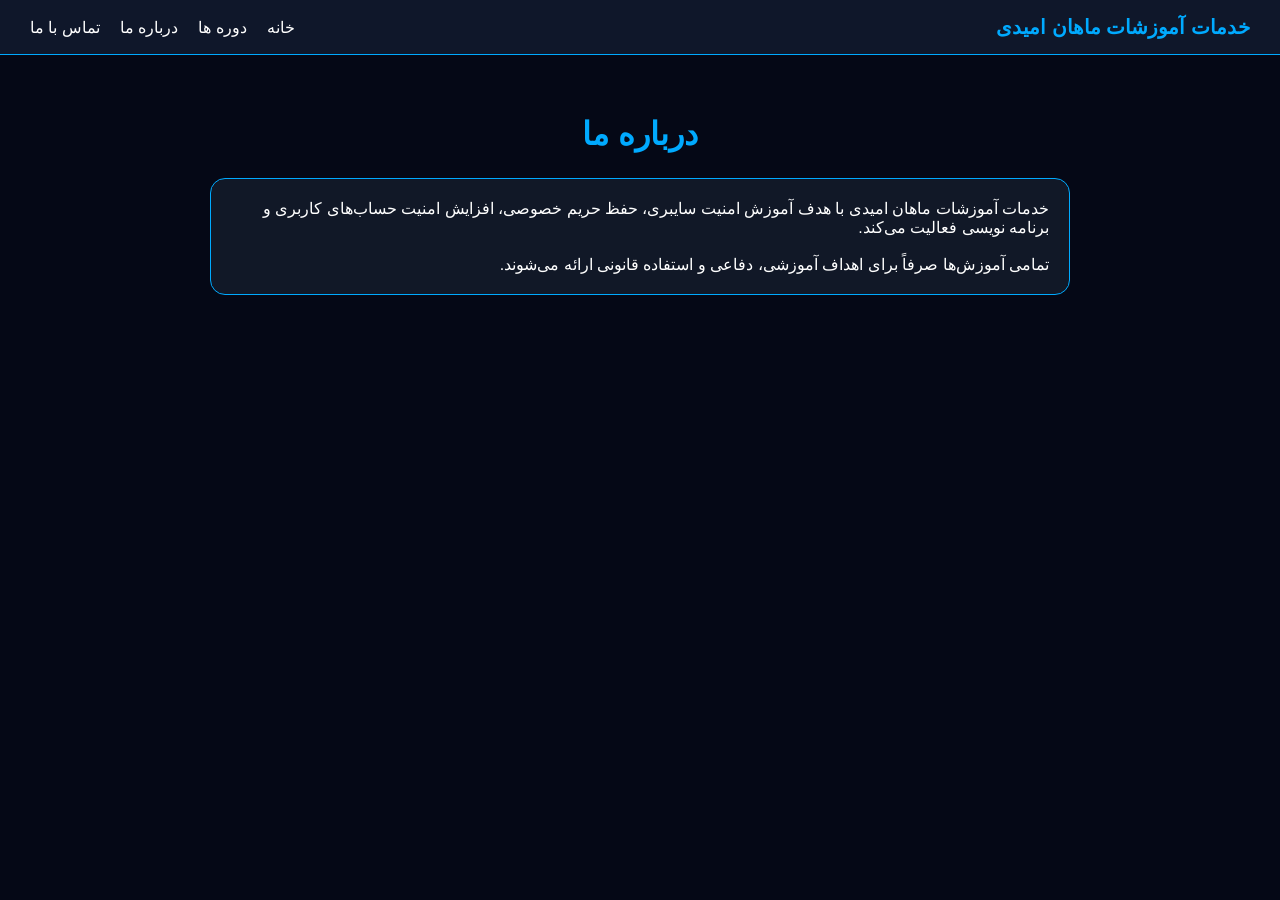
==== about.html @ 38bf7712 "Add files via upload" ====
<!DOCTYPE html>
<html lang="fa" dir="rtl">
<head>
<meta charset="UTF-8">
<meta name="viewport" content="width=device-width, initial-scale=1.0">
<title>درباره ما</title>
<link rel="stylesheet" href="style.css">
</head>

<body>

<nav>
    <div class="logo">خدمات آموزشات ماهان امیدی</div>

    <ul>
        <li><a href="index.html">خانه</a></li>
        <li><a href="courses.html">دوره ها</a></li>
        <li><a href="about.html">درباره ما</a></li>
        <li><a href="contact.html">تماس با ما</a></li>
    </ul>
</nav>

<div class="about-page">

    <h1>درباره ما</h1>

    <div class="about-box">

        <p>
        خدمات آموزشات ماهان امیدی با هدف آموزش
        امنیت سایبری، حفظ حریم خصوصی،
        افزایش امنیت حساب‌های کاربری و
        برنامه نویسی فعالیت می‌کند.
        </p>

        <br>

        <p>
        تمامی آموزش‌ها صرفاً برای اهداف آموزشی،
        دفاعی و استفاده قانونی ارائه می‌شوند.
        </p>

    </div>

</div>

</body>
</html>
---- style.css ----
*{
margin:0;
padding:0;
box-sizing:border-box;
font-family:tahoma,sans-serif;
}

body{
background:#050816;
color:white;
min-height:100vh;
}

nav{
display:flex;
justify-content:space-between;
align-items:center;
padding:15px 30px;
background:#0f172a;
border-bottom:1px solid #00aaff;
}

.logo{
font-size:20px;
font-weight:bold;
color:#00aaff;
}

nav ul{
display:flex;
list-style:none;
gap:20px;
}

nav ul li a{
color:white;
text-decoration:none;
transition:.3s;
}

nav ul li a:hover{
color:#00aaff;
}

.hero{
text-align:center;
padding:100px 20px;
}

.hero h1{
font-size:45px;
margin-bottom:15px;
color:#00aaff;
}

.hero p{
font-size:18px;
color:#cbd5e1;
margin-bottom:30px;
}

.btn{
display:inline-block;
padding:14px 28px;
background:#00aaff;
color:white;
text-decoration:none;
border-radius:12px;
box-shadow:0 0 20px #00aaff;
}

.info{
display:grid;
grid-template-columns:repeat(auto-fit,minmax(250px,1fr));
gap:20px;
padding:30px;
}

.card{
background:#111827;
padding:25px;
border-radius:15px;
border:1px solid #1e40af;
}

.card h2{
margin-bottom:10px;
color:#00aaff;
}

.page-title{
text-align:center;
margin:30px 0;
color:#00aaff;
}

.grid{
width:90%;
margin:auto;
display:grid;
grid-template-columns:repeat(3,1fr);
gap:15px;
}

.course-btn{
background:#111827;
border:1px solid #00aaff;
color:white;
padding:18px;
border-radius:15px;
font-size:15px;
cursor:pointer;
transition:.3s;
}

.course-btn:hover{
background:#00aaff;
transform:translateY(-3px);
box-shadow:0 0 20px #00aaff;
}

#result{
width:90%;
margin:25px auto;
}

.result-box{
background:#111827;
padding:25px;
border-radius:15px;
border:1px solid #00aaff;
text-align:center;
}

.result-box h2{
color:#00aaff;
margin-bottom:15px;
}

.pay-btn{
display:inline-block;
margin-top:15px;
padding:12px 25px;
background:#00aaff;
color:white;
text-decoration:none;
border-radius:10px;
}

.payment-container{
max-width:700px;
margin:40px auto;
padding:20px;
}

.card-box{
background:#111827;
padding:25px;
border-radius:15px;
text-align:center;
border:1px solid #00aaff;
}

.card-number{
font-size:24px;
margin:15px 0;
color:#00aaff;
font-weight:bold;
}

.copy-btn,
.done-btn{
padding:12px 20px;
border:none;
border-radius:10px;
cursor:pointer;
margin:10px 5px;
}

.copy-btn{
background:#2563eb;
color:white;
}

.done-btn{
background:#00aaff;
color:white;
}

.success-box{
margin-top:20px;
background:#0f172a;
padding:20px;
border-radius:12px;
border:1px solid #00aaff;
text-align:center;
}

.contact-page,
.about-page{
max-width:900px;
margin:40px auto;
padding:20px;
}

.contact-page h1,
.about-page h1{
text-align:center;
margin-bottom:25px;
color:#00aaff;
}

.contact-card,
.about-box{
background:#111827;
padding:20px;
border-radius:15px;
margin-bottom:15px;
border:1px solid #00aaff;
}

footer{
margin-top:50px;
padding:20px;
text-align:center;
background:#0f172a;
border-top:1px solid #00aaff;
}

@media(max-width:768px){

nav{
flex-direction:column;
gap:15px;
}

nav ul{
flex-wrap:wrap;
justify-content:center;
}

.grid{
grid-template-columns:repeat(2,1fr);
}

.hero h1{
font-size:30px;
}

}

@media(max-width:500px){

.grid{
grid-template-columns:1fr;
}

}
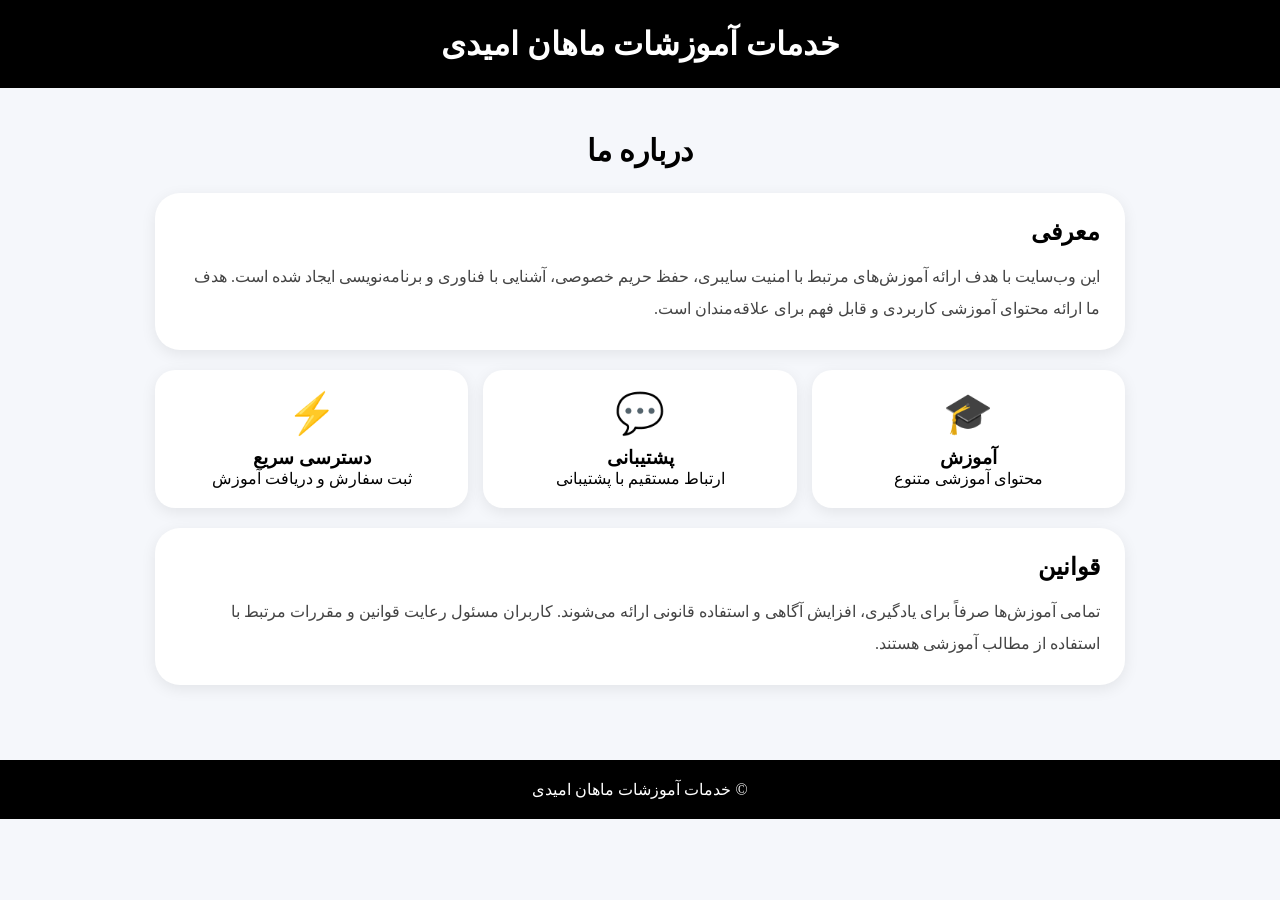
==== commit d41ad044: "about.html" ====
--- a/about.html
+++ b/about.html
@@ -1,48 +1,197 @@
 <!DOCTYPE html>
 <html lang="fa" dir="rtl">
+
 <head>
+
 <meta charset="UTF-8">
 <meta name="viewport" content="width=device-width, initial-scale=1.0">
+
 <title>درباره ما</title>
-<link rel="stylesheet" href="style.css">
+
+<style>
+
+*{
+margin:0;
+padding:0;
+box-sizing:border-box;
+font-family:tahoma;
+}
+
+body{
+background:#f5f7fb;
+}
+
+.header{
+background:#000;
+color:#fff;
+text-align:center;
+padding:25px;
+}
+
+.container{
+max-width:1000px;
+margin:30px auto;
+padding:15px;
+}
+
+.title{
+text-align:center;
+font-size:30px;
+font-weight:bold;
+margin-bottom:25px;
+}
+
+.card{
+background:#fff;
+padding:25px;
+border-radius:25px;
+box-shadow:0 4px 15px rgba(0,0,0,.08);
+margin-bottom:20px;
+}
+
+.card h2{
+margin-bottom:15px;
+}
+
+.card p{
+line-height:2;
+color:#444;
+}
+
+.features{
+display:grid;
+grid-template-columns:repeat(3,1fr);
+gap:15px;
+margin-top:20px;
+}
+
+.feature{
+background:#fff;
+padding:20px;
+border-radius:20px;
+text-align:center;
+box-shadow:0 4px 15px rgba(0,0,0,.08);
+}
+
+.icon{
+font-size:40px;
+margin-bottom:10px;
+}
+
+.footer{
+margin-top:40px;
+background:#000;
+color:#fff;
+text-align:center;
+padding:20px;
+}
+
+@media(max-width:700px){
+
+.features{
+grid-template-columns:1fr;
+}
+
+}
+
+</style>
+
 </head>
 
 <body>
 
-<nav>
-    <div class="logo">خدمات آموزشات ماهان امیدی</div>
+<div class="header">
 
-    <ul>
-        <li><a href="index.html">خانه</a></li>
-        <li><a href="courses.html">دوره ها</a></li>
-        <li><a href="about.html">درباره ما</a></li>
-        <li><a href="contact.html">تماس با ما</a></li>
-    </ul>
-</nav>
-
-<div class="about-page">
-
-    <h1>درباره ما</h1>
-
-    <div class="about-box">
-
-        <p>
-        خدمات آموزشات ماهان امیدی با هدف آموزش
-        امنیت سایبری، حفظ حریم خصوصی،
-        افزایش امنیت حساب‌های کاربری و
-        برنامه نویسی فعالیت می‌کند.
-        </p>
-
-        <br>
-
-        <p>
-        تمامی آموزش‌ها صرفاً برای اهداف آموزشی،
-        دفاعی و استفاده قانونی ارائه می‌شوند.
-        </p>
-
-    </div>
+<h1>
+خدمات آموزشات ماهان امیدی
+</h1>
 
 </div>
 
+<div class="container">
+
+<div class="title">
+درباره ما
+</div>
+
+<div class="card">
+
+<h2>
+معرفی
+</h2>
+
+<p>
+این وب‌سایت با هدف ارائه آموزش‌های مرتبط با امنیت سایبری،
+حفظ حریم خصوصی، آشنایی با فناوری و برنامه‌نویسی ایجاد شده است.
+هدف ما ارائه محتوای آموزشی کاربردی و قابل فهم برای علاقه‌مندان است.
+</p>
+
+</div>
+
+<div class="features">
+
+<div class="feature">
+
+<div class="icon">🎓</div>
+
+<h3>
+آموزش
+</h3>
+
+<p>
+محتوای آموزشی متنوع
+</p>
+
+</div>
+
+<div class="feature">
+
+<div class="icon">💬</div>
+
+<h3>
+پشتیبانی
+</h3>
+
+<p>
+ارتباط مستقیم با پشتیبانی
+</p>
+
+</div>
+
+<div class="feature">
+
+<div class="icon">⚡</div>
+
+<h3>
+دسترسی سریع
+</h3>
+
+<p>
+ثبت سفارش و دریافت آموزش
+</p>
+
+</div>
+
+</div>
+
+<div class="card" style="margin-top:20px;">
+
+<h2>
+قوانین
+</h2>
+
+<p>
+تمامی آموزش‌ها صرفاً برای یادگیری، افزایش آگاهی و استفاده قانونی ارائه می‌شوند.
+کاربران مسئول رعایت قوانین و مقررات مرتبط با استفاده از مطالب آموزشی هستند.
+</p>
+
+</div>
+
+</div>
+
+<div class="footer">
+© خدمات آموزشات ماهان امیدی
+</div>
+
 </body>
-</html>+</html>
